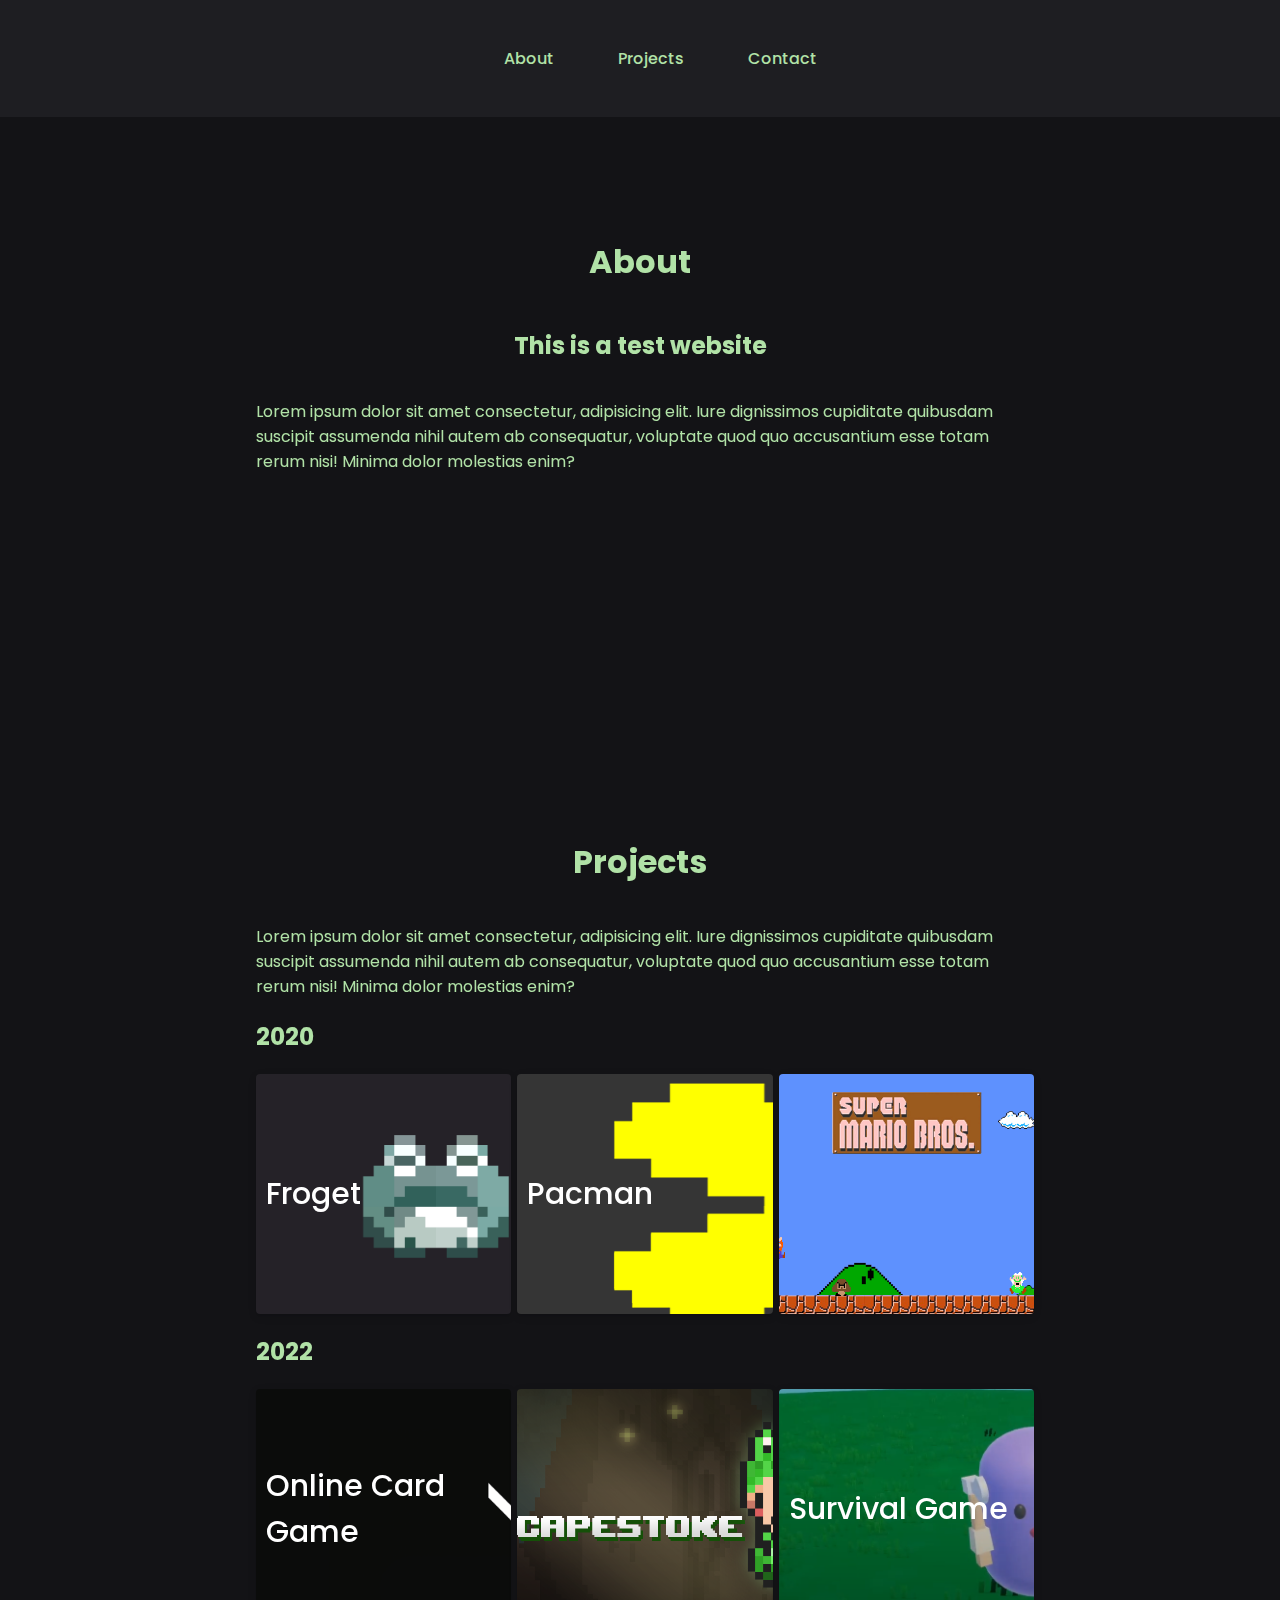
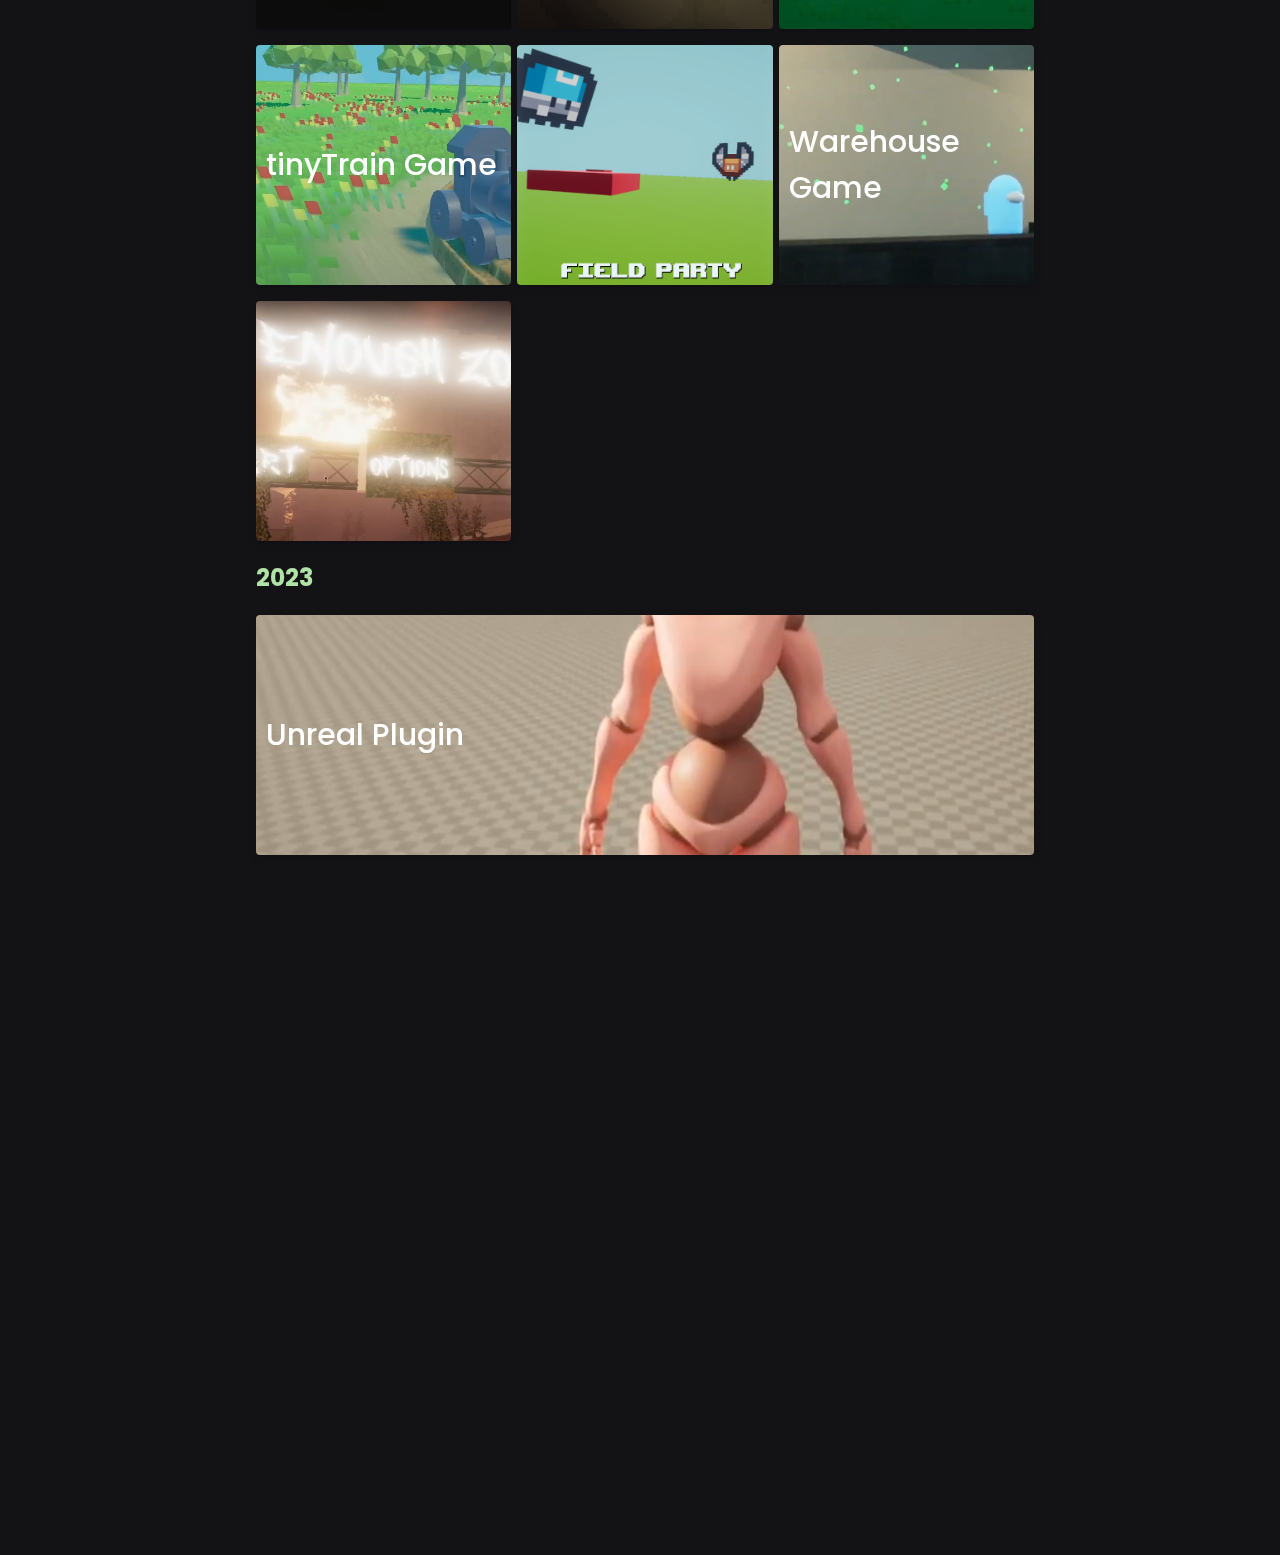
==== index.html @ f4c0c3f0 "init" ====
<!DOCTYPE html>
<html>
    <head>
        <meta charset="utf-8">
        <meta http-equiv="X-UA-Compatible" content="IE=edge">
        <title>Harvey Test Site</title>
        <meta name="description" content="">
        <meta name="viewport" content="width=device-width, initial-scale=1">
        <link rel="stylesheet" href="style.css">
        <script defer src="app.js"></script>
    </head>
    <body>
        <header>
            <div class="container">
                <nav class="navbar">
                    <ul class="nav__links">
                        <li class="nav-items">
                            <a href="#About" class="nav-link">About</a>
                        </li>
                        <li class="nav-items">
                            <a href="#Projects" class="nav-link">Projects</a>
                        </li>
                        <li class="nav-items">
                            <a href="#Contact" class="nav-link">Contact</a>
                        </li>
                    </ul>
                </nav>
            </div>
        </header>

            <section class="hidden">
                <h1>About</h1>
                <h2>This is a test website</h2>
                <div class="container">
                    <div id="About">
                         <p>Lorem ipsum dolor sit amet consectetur, adipisicing elit. Iure dignissimos cupiditate quibusdam suscipit assumenda nihil autem ab consequatur, voluptate quod quo accusantium esse totam rerum nisi! Minima dolor molestias enim?</p>
                     </div>
                </div>
            </section>

            <section class="hidden">
                <h1>Projects</h1>
                <div class="container">
                    <div id="Projects">
                         <p>Lorem ipsum dolor sit amet consectetur, adipisicing elit. Iure dignissimos cupiditate quibusdam suscipit assumenda nihil autem ab consequatur, voluptate quod quo accusantium esse totam rerum nisi! Minima dolor molestias enim?</p>
                         <h2>2020</h2>
                       
                     <div class="photo-grid">
                        <a href="froget.html" text>
                            <div
                              class="card card-tall card-wide"
                            style="background-image:url('Images/FrogetMainImage.png')"

                                 >
                                 Froget
                             </div>
                        </a>

                        <a href="pacman.html" text>
                            <div
                              class="card card-tall card-wide"
                              style="background-image:url('Images/PacmanMainImage.png')"
    
                                  >
                                  Pacman
                             </div>
                        </a>
            
                        <a href="mario.html" text>
                            <div
                              class="card card-tall card-wide"
                              style="background-image:url('Images/Start.png')"
    
                                  >
                             </div>
                        </a>
                    </div>
                </div>
                <div id="Projects">
                    <h2>2022</h2>
                  
                <div class="photo-grid">
                        
                        <a href="cardgame.html" text>
                            <div
                              class="card card-tall card-wide"
                              style="background-image:url('Images/CardGameMainImage.png')"
    
                                  >
                                  Online Card Game
                             </div>
                        </a>
                        <a href="ludjam.html" text>
                            <div
                              class="card card-tall card-wide"
                              style="background-image:url('Images/LudJamMainImage.png')"
    
                                  >
                             </div>
                        </a>
                        <a href="itemgame.html" text>
                            <div
                              class="card card-tall card-wide"
                              style="background-image:url('Images/ItemGameMainImage.png')"
    
                                  >
                                  Survival Game
                             </div>
                        </a>
                        <a href="tinytraingame.html" text>
                            <div
                              class="card card-tall card-wide"
                              style="background-image:url('Images/TinyTrainGameMainImage.png')"
    
                                  >
                                  tinyTrain Game
                             </div>
                        </a>
                        <a href="fieldpart.html" text>
                            <div
                              class="card card-tall card-wide"
                              style="background-image:url('Images/FieldPartMainImage.png')"
    
                                  >
                             </div>
                        </a>
                        <a href="warehousegame.html" text>
                            <div
                              class="card card-tall card-wide"
                              style="background-image:url('Images/WarehouseGameMainImage.png')"
                                  >
                                  Warehouse Game
                             </div>
                        </a>
                        <a href="groupproject.html" text>
                            <div
                              class="card card-tall card-wide"
                              style="background-image:url('Images/TGPMainImage.png')"
                                  >
                             </div>
                        </a>
                    </div>
                </div>
                <div id="Projects">
                    <h2>2023</h2>
                  
                <div class="photo-grid">
                        
                        <a href="UnrealPlugin.html" text>
                            <div
                              class="card card-tall card-wide"
                              style="background-image:url('Images/PluginMainImage.png')"
    
                                  >
                                  Unreal Plugin
                             </div>
                        </a>
                </div>
                </div>

                
            </section>
            
            <section class="hidden">
                <h1>Contact</h1>
                <h2>This is a test website</h2>
                <div class="container">
                    <div id="Contact">
                         <p>Lorem ipsum dolor sit amet consectetur, adipisicing elit. Iure dignissimos cupiditate quibusdam suscipit assumenda nihil autem ab consequatur, voluptate quod quo accusantium esse totam rerum nisi! Minima dolor molestias enim?</p>
                     </div>
                </div>
            </section>
    </body>
</html>
---- style.css ----
@import url('https://fonts.googleapis.com/css2?family=Poppins&display=swap');

body{
    background-color: #131316;
    color: #b1e2a7;
    font-family: 'Poppins', sans-serif;
    padding: 0;
    margin: 0;
    box-sizing: border-box;
}

html{
    scroll-behavior: smooth;
}

section{
    display: grid;
    place-items: center;
    align-items: center;
    min-height: 400px;
    padding: 100px 20vw;
    position: relative;
    display: flex;
    flex-direction: column;
}

.hidden{
    opacity: 0;
    filter: blur(5px);
    transform: translateX(-100%);
    transition: all 1s;
}

@media(prefers-reduced-motion){
    .hidden{
        transition: non;
    }
}

.show{
    opacity: 1;
    filter: blur(0);
    transform: translateX(0);
}

li, a, button{
    font-family: 'Poppins', sans-serif;
    font-weight: 500;
    font-size: 16px;
    color: #b1e2a7;
    text-decoration: none;
}

header{
    display: flex;
    justify-content: space-evenly;
    align-items: center;
    padding: 30px 10%;
    background-color:  #1e1e22;;
}

.nav__links{
    list-style: none;
}

.nav__links li{
    display: inline-block;
    padding: 0px 30px;
}

.nav__links li a{
    transition: all 0.3s ease 0s;
}

.nav__links li a:hover{
    color: #408b31;
}

button{
    margin-left: 20px;
    padding: 9px 25px;
    background-color: rgb(0, 136, 100,1);
    border: none;
    border-radius: 50px;
    cursor: pointer;
    transition: all 0.3s ease 0s;
}

button:hover{
    background-color: rgb(0, 136, 100,0.8);
}

body::-webkit-scrollbar{
    width: 0.25rem;
}

body::-webkit-scrollbar-track{
    background: rgb(0, 136, 100,0.8);
}

body::-webkit-scrollbar-thumb{
    background: #b1e2a7;
}

.card {
    display: flex;
    flex-direction: column;
    justify-content: center;
    align-items: center;
    background: #353535;
    font-size: 3rem;
    color: #fff;
    box-shadow: rgba(3, 8, 20, 0.1) 0px 0.15rem 0.5rem, rgba(2, 8, 20, 0.1) 0px 0.075rem 0.175rem;
    height: 100%;
    width: 100%;
    border-radius: 4px;
    transition: all 500ms;
    overflow: hidden;

    background-size: cover;
    background-position: center;
    background-repeat: no-repeat;
 }
  
.card:hover {
    box-shadow: rgba(2, 8, 20, 0.1) 0px 0.35em 1.175em, rgba(2, 8, 20, 0.08) 0px 0.175em 0.5em;
    transform: translateY(-3px) scale(1.1);
 }

 .photo-grid {
    display: grid;
    gap: 1rem;
  
    grid-template-columns: repeat(auto-fit, minmax(240px, 1fr));
    grid-auto-rows: 240px;
  }
  
  /* Medium screens */
  @media screen and (min-width: 600px) {
    .card-tall {
      grid-row: span 2 / auto;
      font-family: 'Poppins', sans-serif;
      font-weight: 500;
      font-size: 30px;
      color: #ffffff;
      text-decoration: none;
      align-items:start;
      padding-left: 10px;
    }
  
    .card-wide {
      grid-column: span 2 / auto;
    }
  }

  .ProjectsGrid{

    display: grid;
    place-items: center;
    align-items: center;
    min-height: 400px;
    padding: 0px 0vw;
    position: relative;
    display: flex;
    flex-direction: column;
}
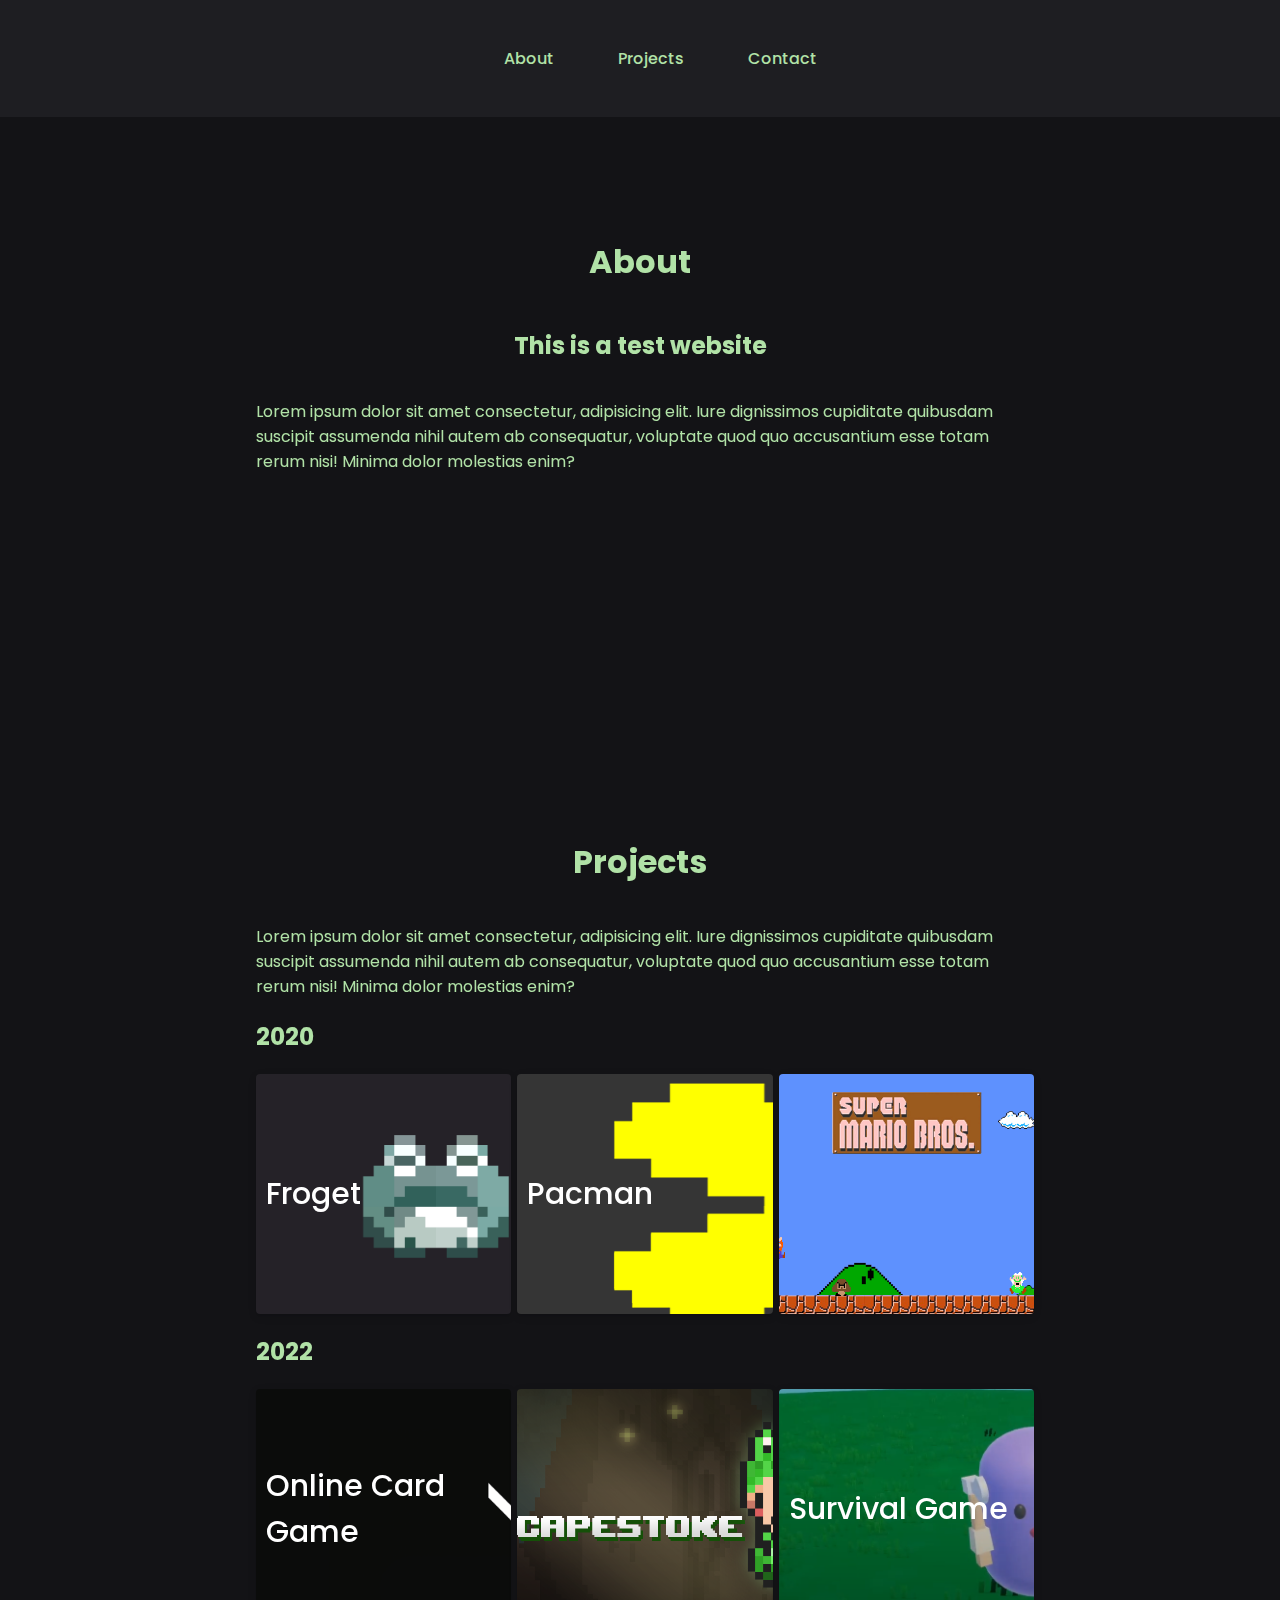
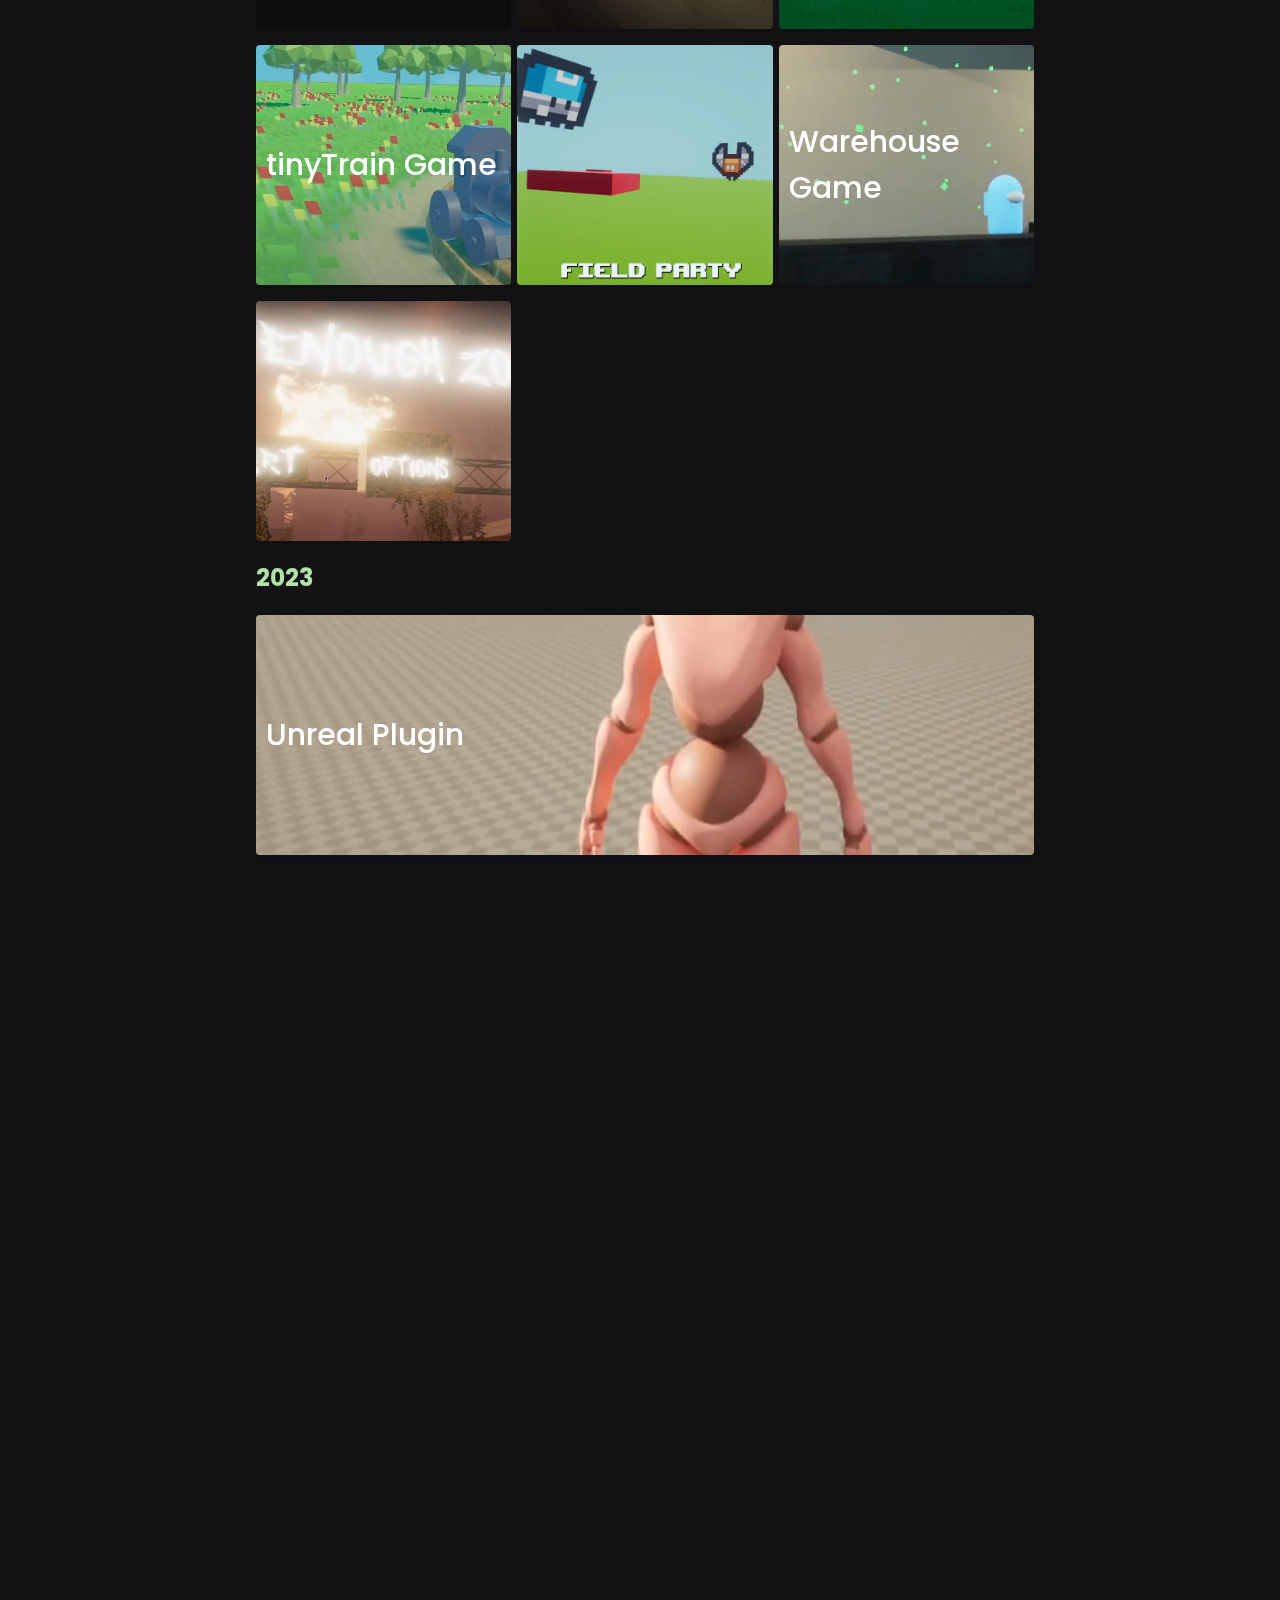
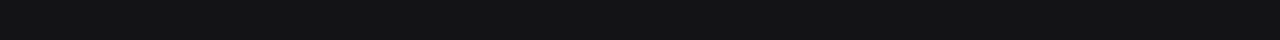
==== commit 06b04d7a: "social media added" ====
--- a/index.html
+++ b/index.html
@@ -169,6 +169,13 @@
                          <p>Lorem ipsum dolor sit amet consectetur, adipisicing elit. Iure dignissimos cupiditate quibusdam suscipit assumenda nihil autem ab consequatur, voluptate quod quo accusantium esse totam rerum nisi! Minima dolor molestias enim?</p>
                      </div>
                 </div>
+                    <h3>Email</h3>
+                    <p>harveymilner1@icloud.com</p>
+                    <ul class="icons">
+                        <a href="https://twitter.com/HarveyMilner3" class="fa fa-twitter" ><img src="Images/icons8-twitter.svg" height="50px" width="50px"></a>
+                        <a href="https://github.com/Hmilner1" class="icon brands fa-github"><img src="Images/icons8-github.svg" height="50px" width="50px"></a>
+                        <a href="https://www.linkedin.com/in/harvey-milner-62a5961ba" class="icon brands fa-linkedin-in"><img src="Images/icons8-linkedin-2.svg" height="50px" width="50px"></a>
+                    </ul>
             </section>
     </body>
 </html>--- a/style.css
+++ b/style.css
@@ -11,6 +11,10 @@
 
 html{
     scroll-behavior: smooth;
+}
+
+.icons{
+    padding-right: 50px;
 }
 
 section{
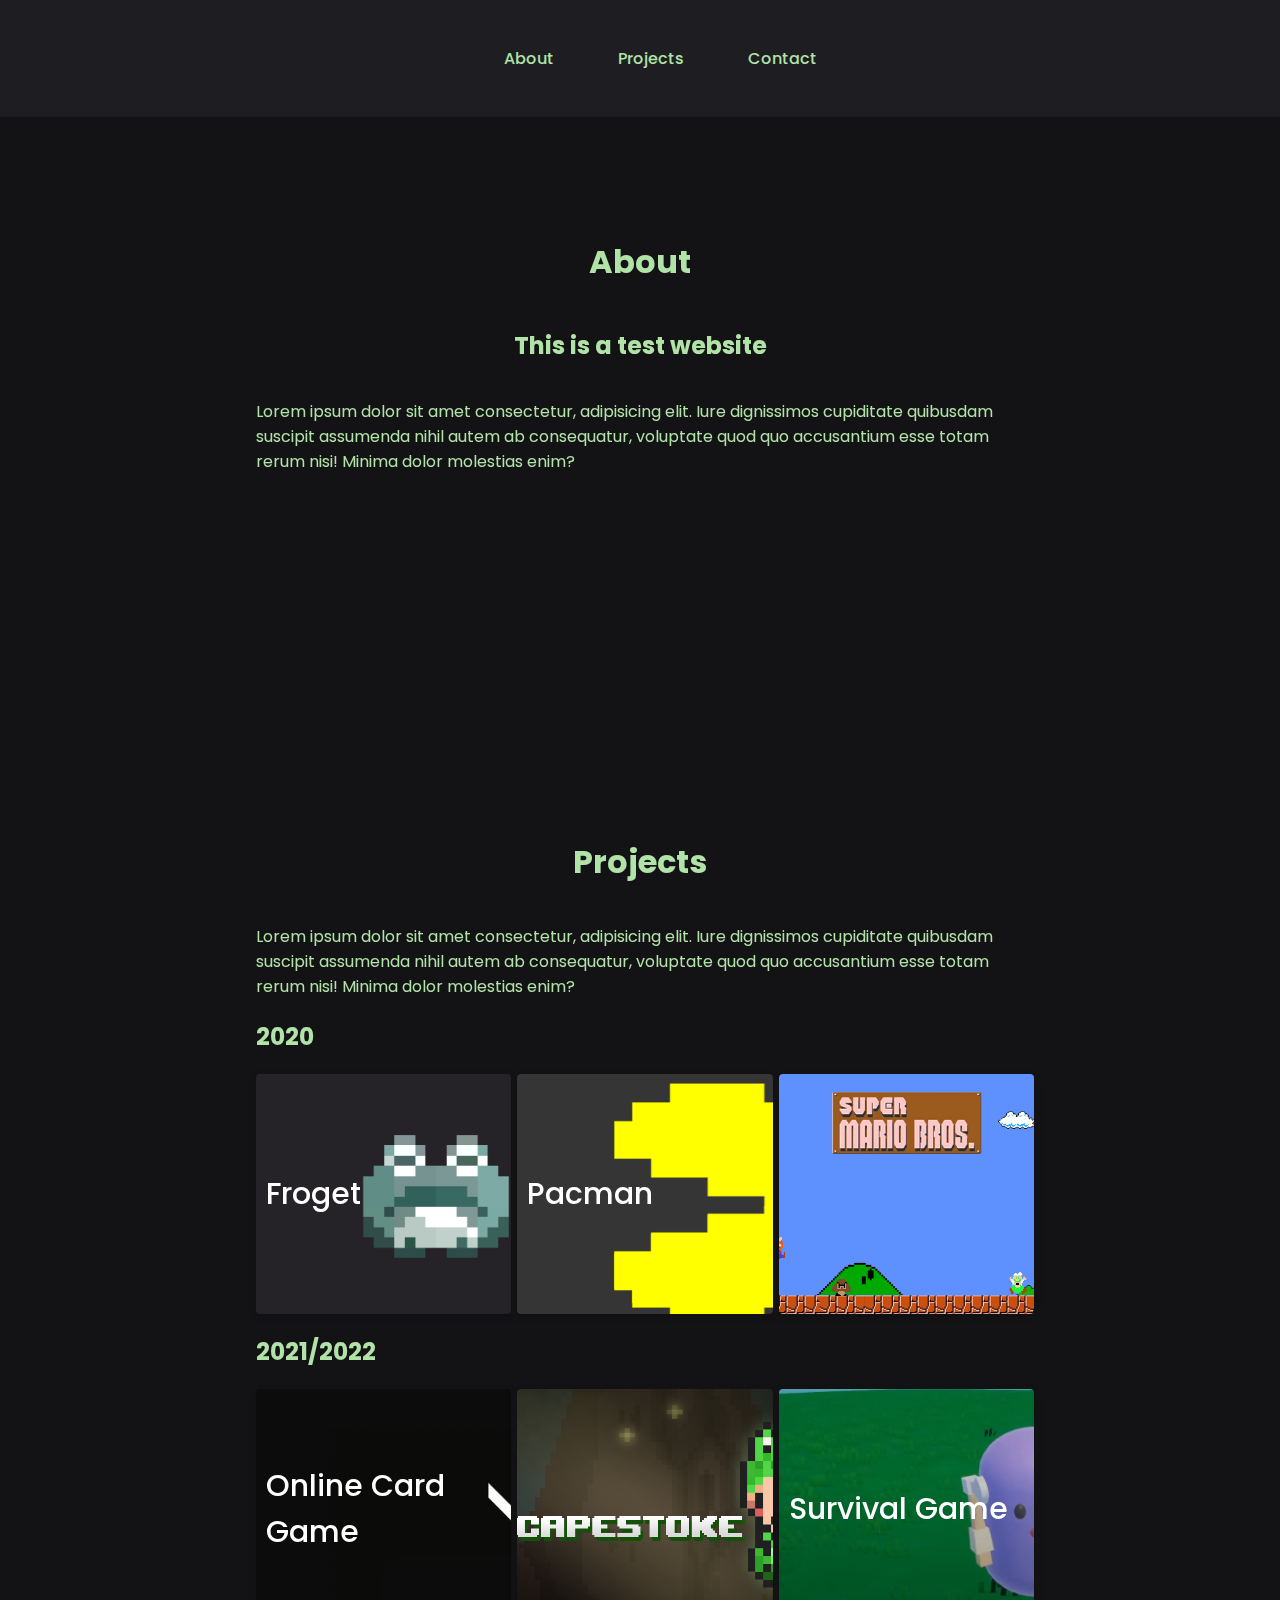
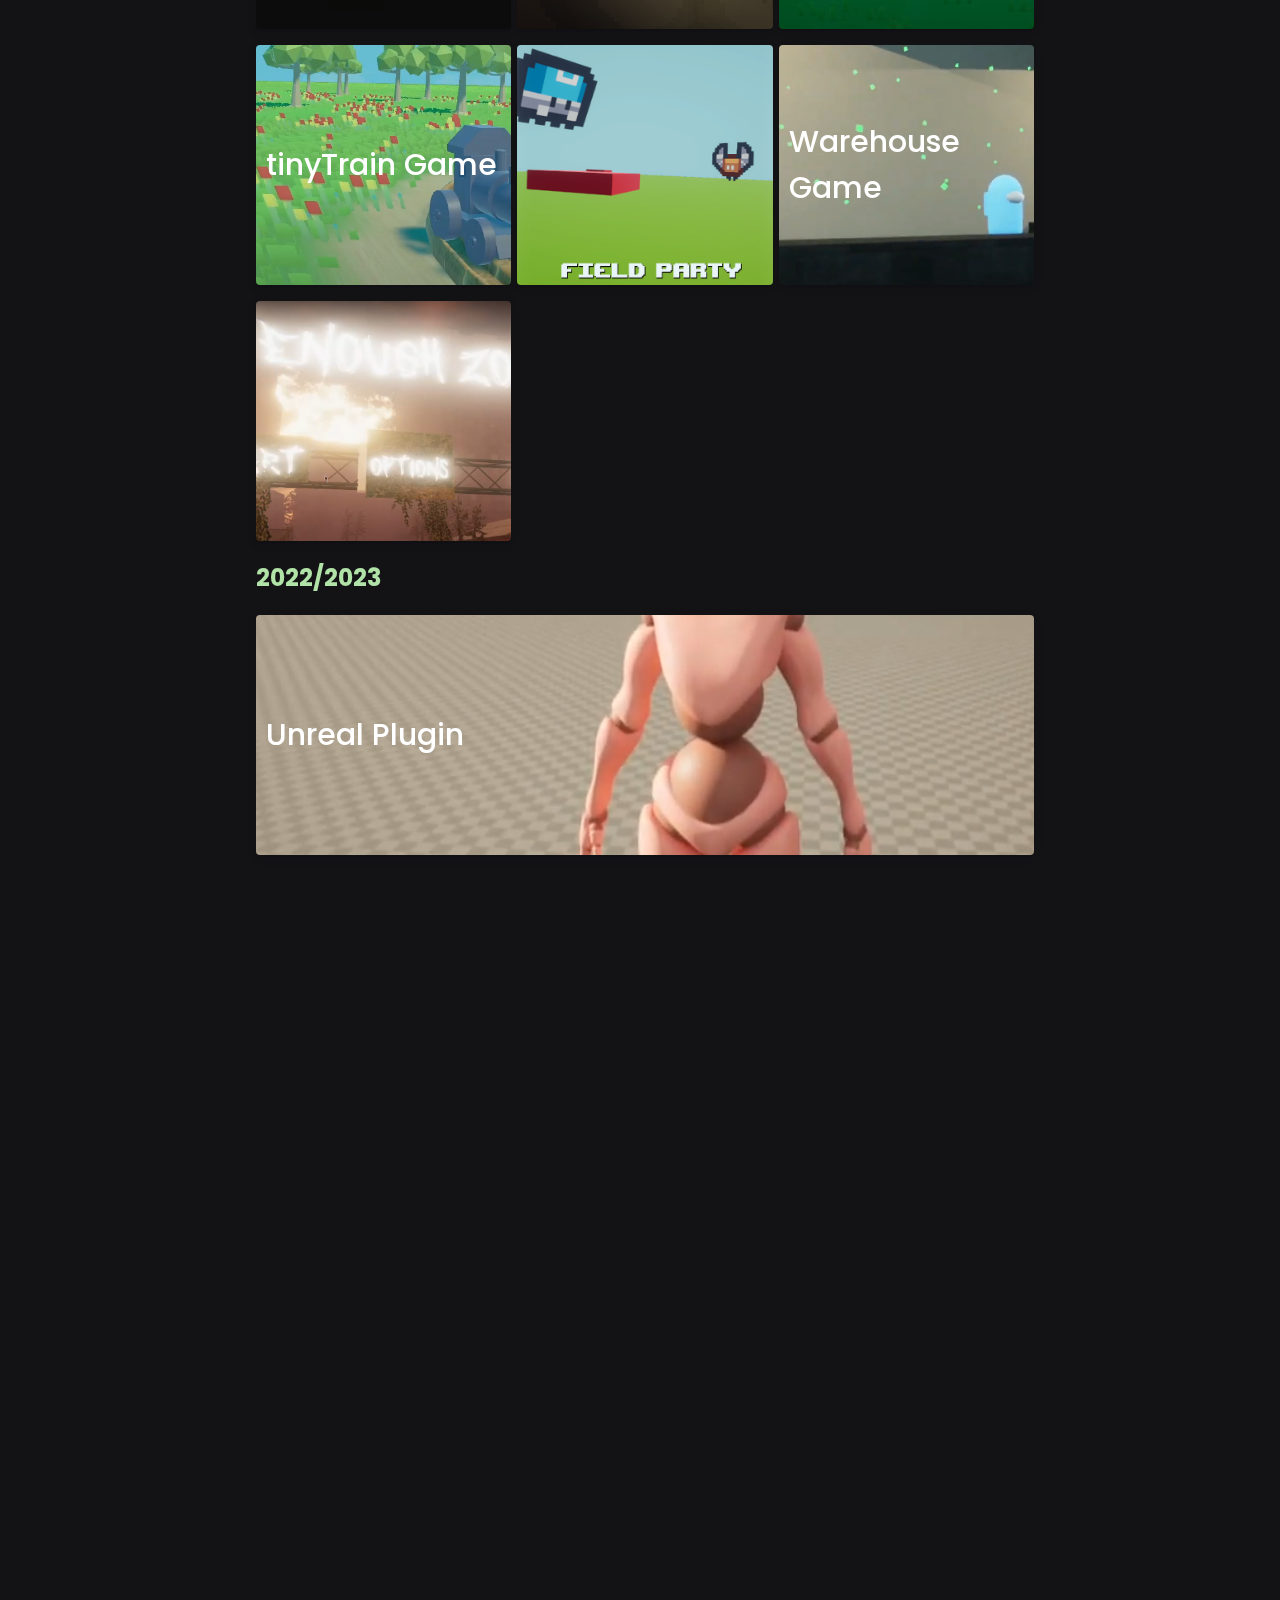
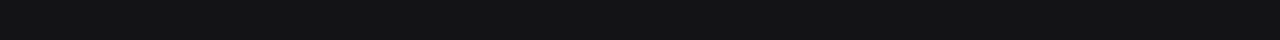
==== commit 74110579: "dates updated" ====
--- a/index.html
+++ b/index.html
@@ -77,7 +77,7 @@
                     </div>
                 </div>
                 <div id="Projects">
-                    <h2>2022</h2>
+                    <h2>2021/2022</h2>
                   
                 <div class="photo-grid">
                         
@@ -142,7 +142,7 @@
                     </div>
                 </div>
                 <div id="Projects">
-                    <h2>2023</h2>
+                    <h2>2022/2023</h2>
                   
                 <div class="photo-grid">
                         
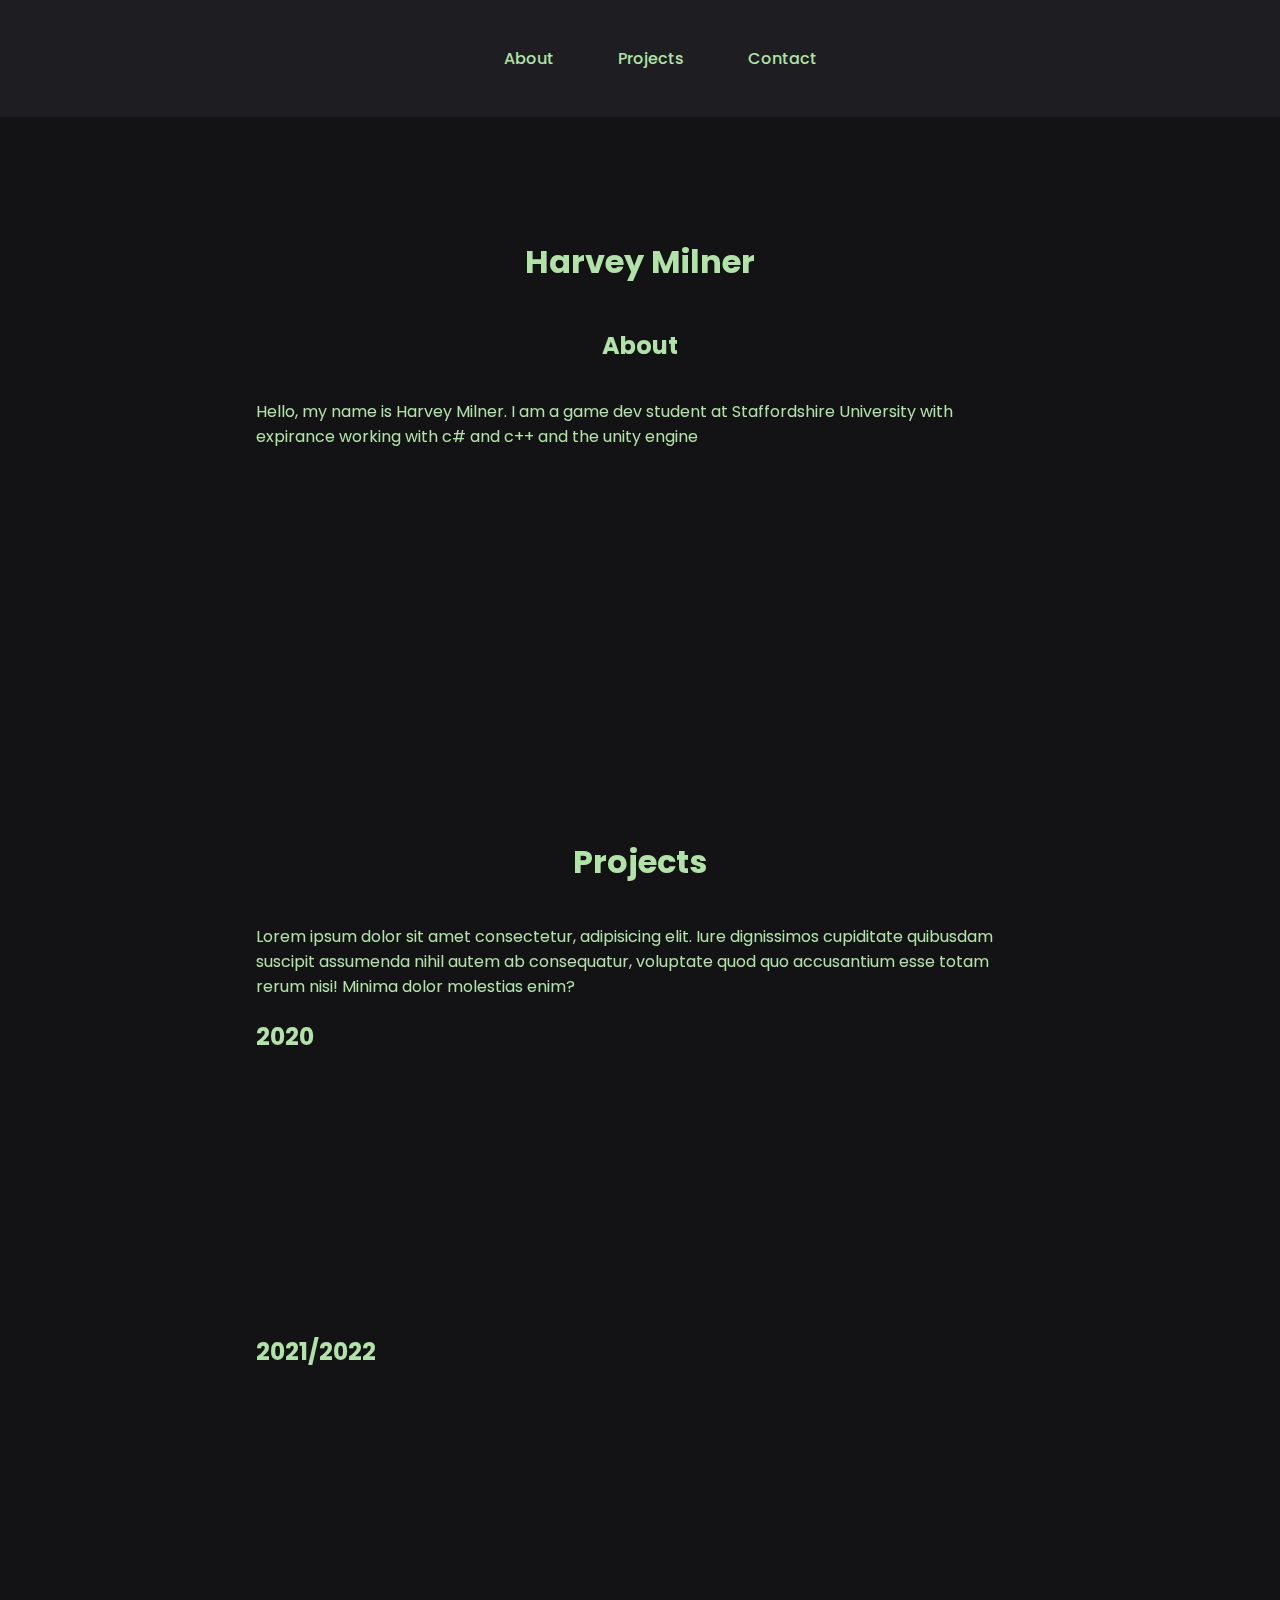
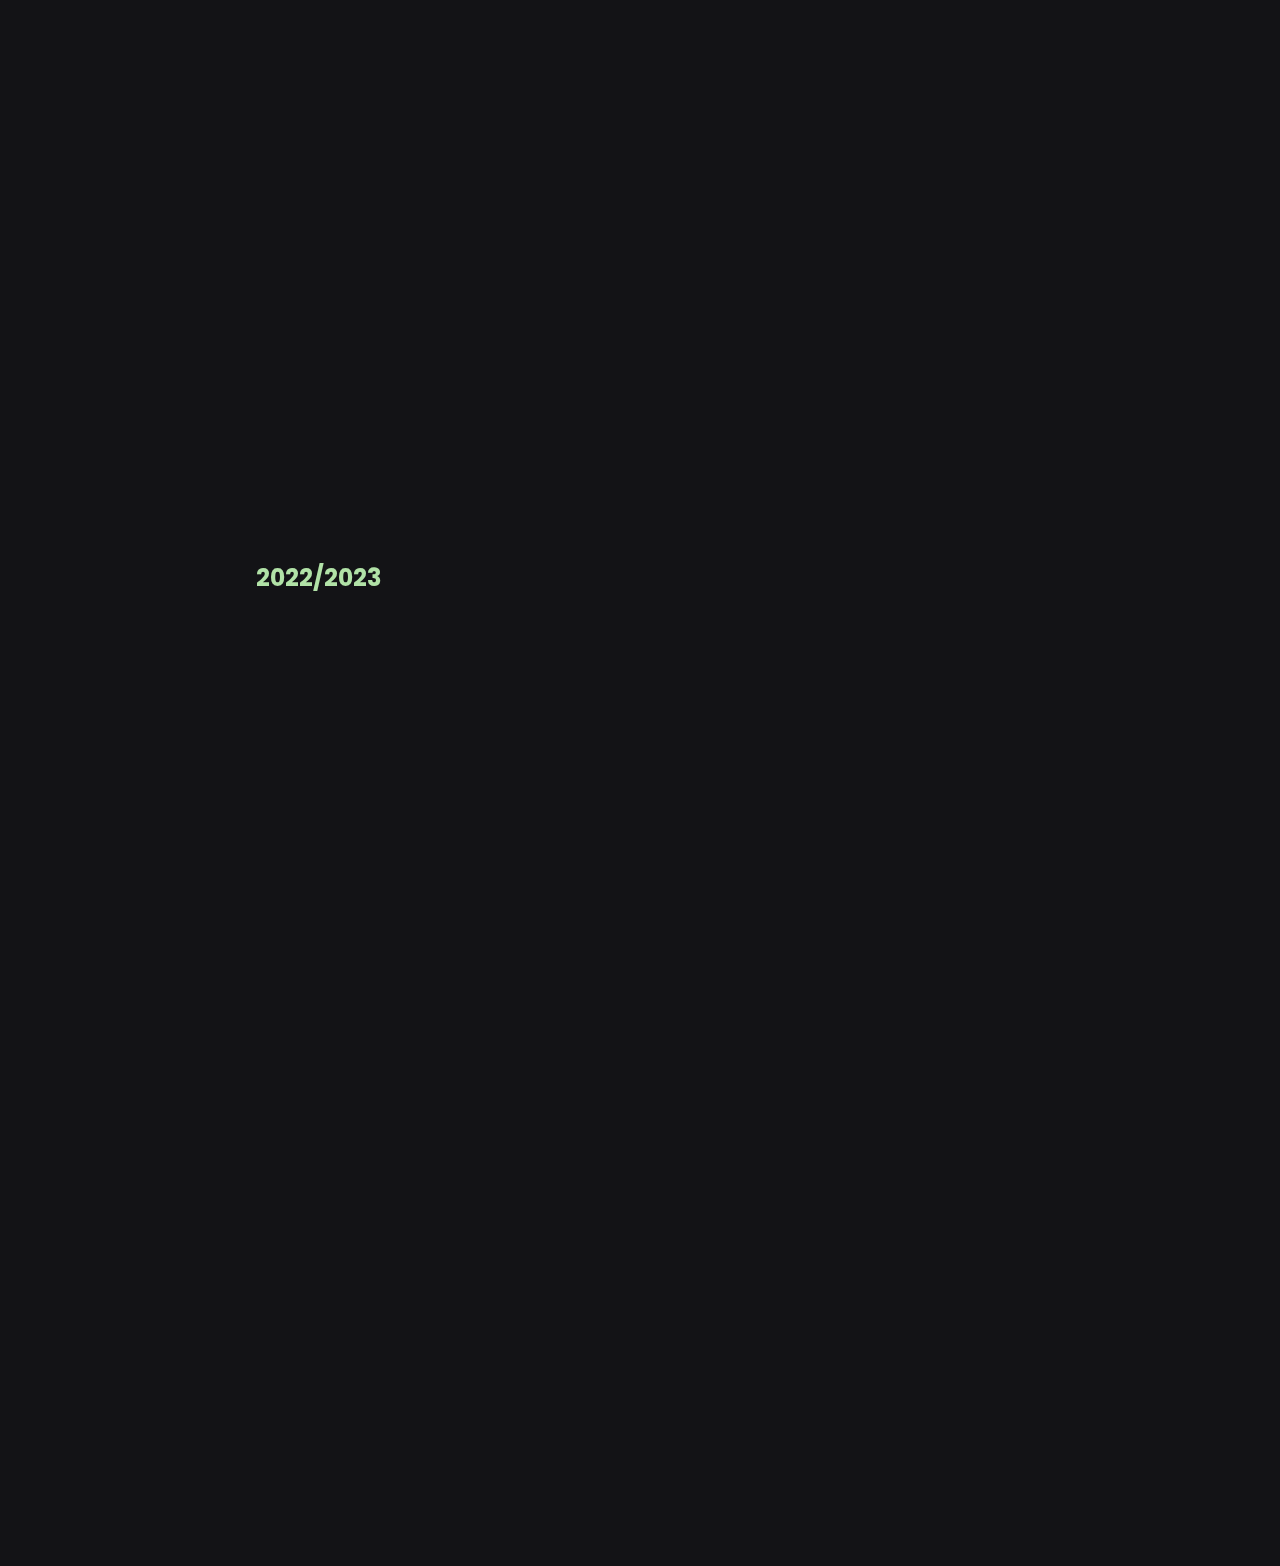
==== commit a2c43b48: "grid animations & about section" ====
--- a/index.html
+++ b/index.html
@@ -3,7 +3,7 @@
     <head>
         <meta charset="utf-8">
         <meta http-equiv="X-UA-Compatible" content="IE=edge">
-        <title>Harvey Test Site</title>
+        <title>Harvey Milner Portfolio</title>
         <meta name="description" content="">
         <meta name="viewport" content="width=device-width, initial-scale=1">
         <link rel="stylesheet" href="style.css">
@@ -29,11 +29,11 @@
         </header>
 
             <section class="hidden">
-                <h1>About</h1>
-                <h2>This is a test website</h2>
+                <h1>Harvey Milner</h1>
+                <h2>About</h2>
                 <div class="container">
                     <div id="About">
-                         <p>Lorem ipsum dolor sit amet consectetur, adipisicing elit. Iure dignissimos cupiditate quibusdam suscipit assumenda nihil autem ab consequatur, voluptate quod quo accusantium esse totam rerum nisi! Minima dolor molestias enim?</p>
+                         <p>Hello, my name is Harvey Milner. I am a game dev student at Staffordshire University with expirance working with c# and c++ and the unity engine</p>
                      </div>
                 </div>
             </section>
@@ -45,7 +45,7 @@
                          <p>Lorem ipsum dolor sit amet consectetur, adipisicing elit. Iure dignissimos cupiditate quibusdam suscipit assumenda nihil autem ab consequatur, voluptate quod quo accusantium esse totam rerum nisi! Minima dolor molestias enim?</p>
                          <h2>2020</h2>
                        
-                     <div class="photo-grid">
+                     <div class="photo-grid hidden">
                         <a href="froget.html" text>
                             <div
                               class="card card-tall card-wide"
@@ -79,7 +79,7 @@
                 <div id="Projects">
                     <h2>2021/2022</h2>
                   
-                <div class="photo-grid">
+                <div class="photo-grid hidden">
                         
                         <a href="cardgame.html" text>
                             <div
@@ -144,7 +144,7 @@
                 <div id="Projects">
                     <h2>2022/2023</h2>
                   
-                <div class="photo-grid">
+                <div class="photo-grid hidden">
                         
                         <a href="UnrealPlugin.html" text>
                             <div
@@ -163,7 +163,6 @@
             
             <section class="hidden">
                 <h1>Contact</h1>
-                <h2>This is a test website</h2>
                 <div class="container">
                     <div id="Contact">
                          <p>Lorem ipsum dolor sit amet consectetur, adipisicing elit. Iure dignissimos cupiditate quibusdam suscipit assumenda nihil autem ab consequatur, voluptate quod quo accusantium esse totam rerum nisi! Minima dolor molestias enim?</p>
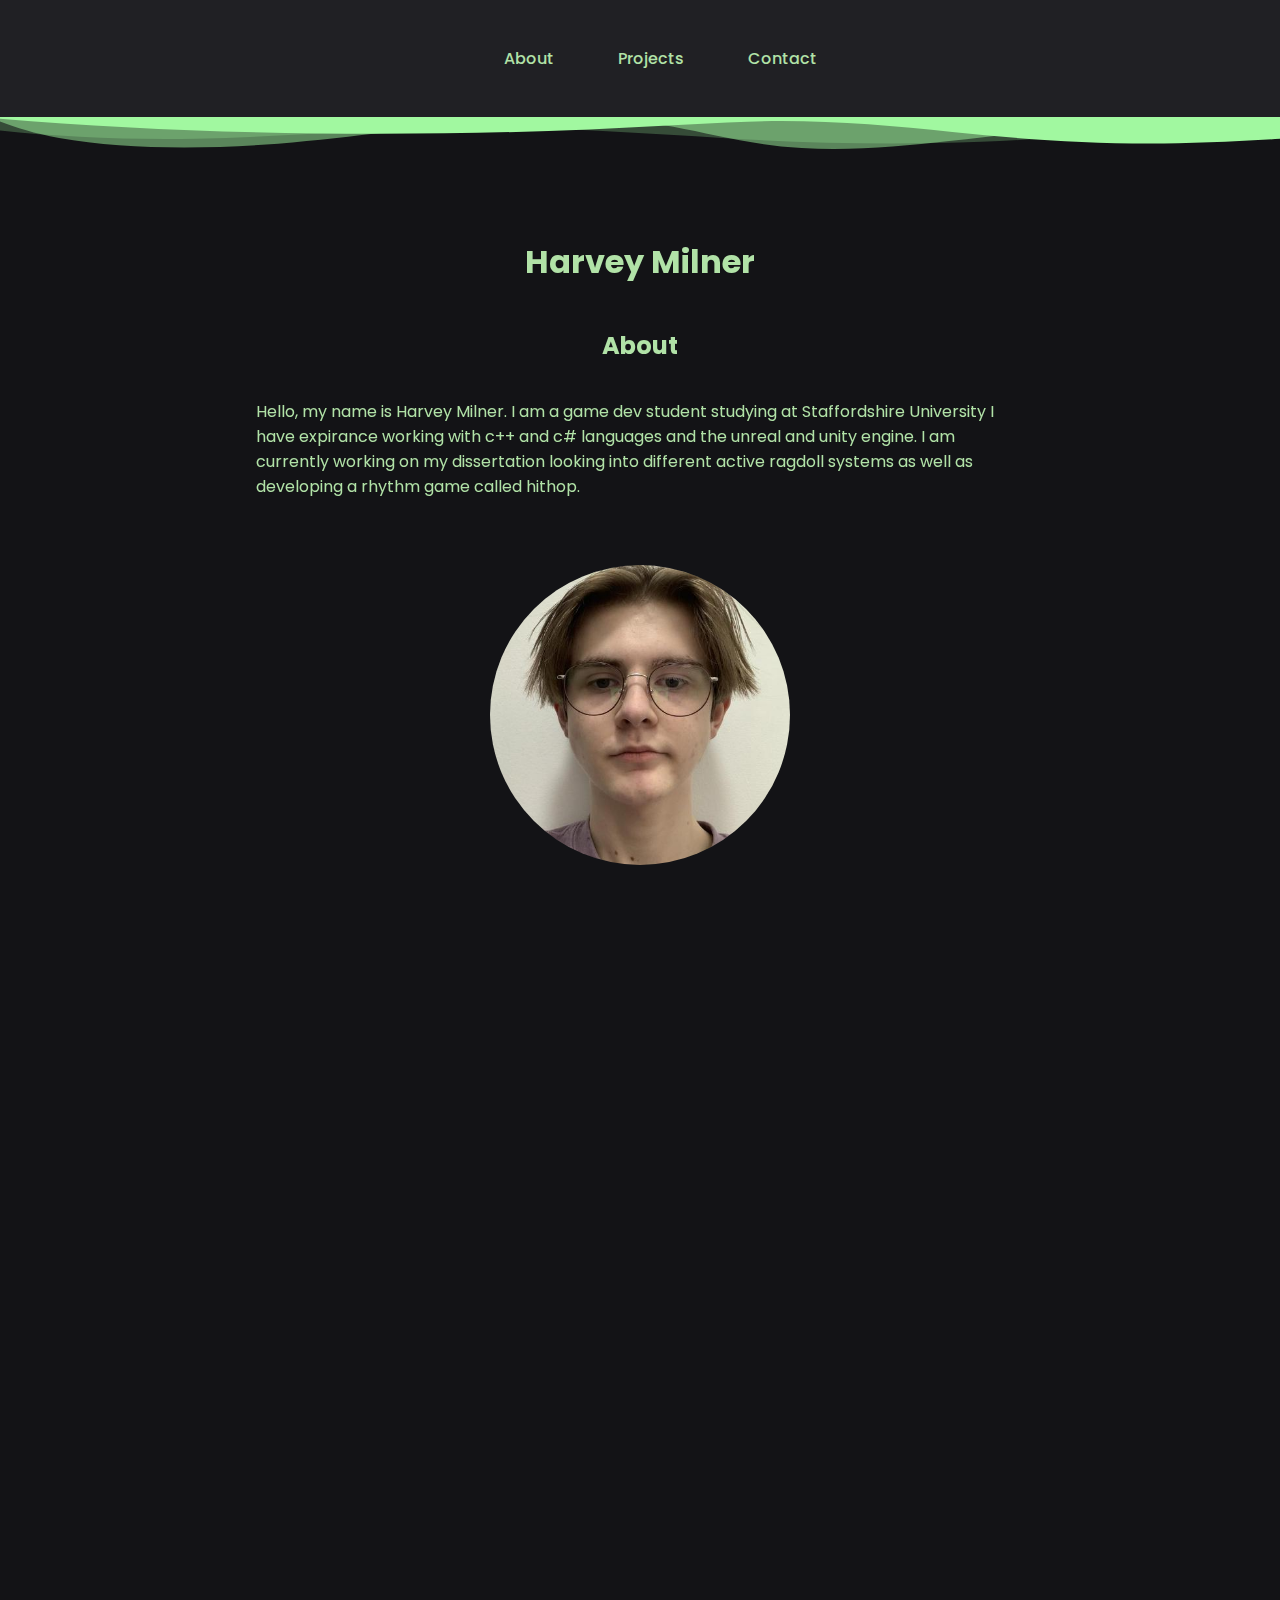
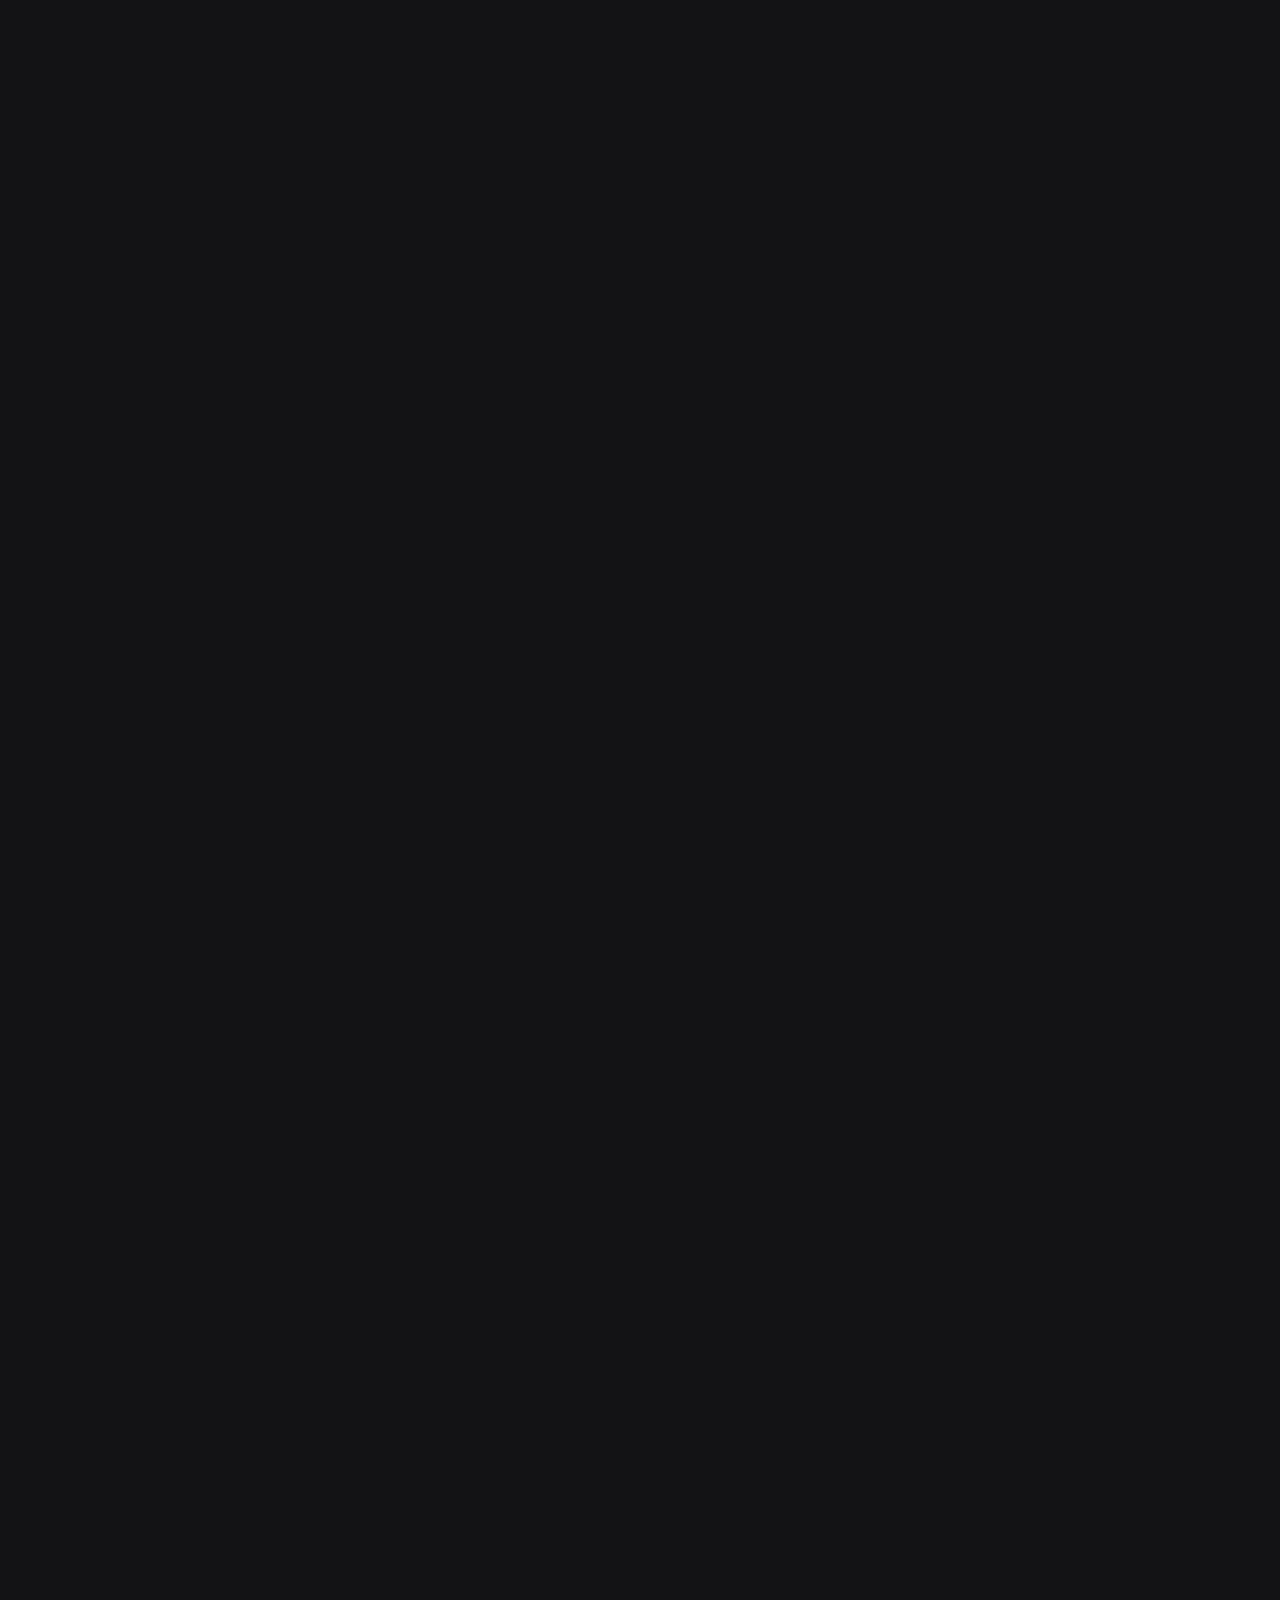
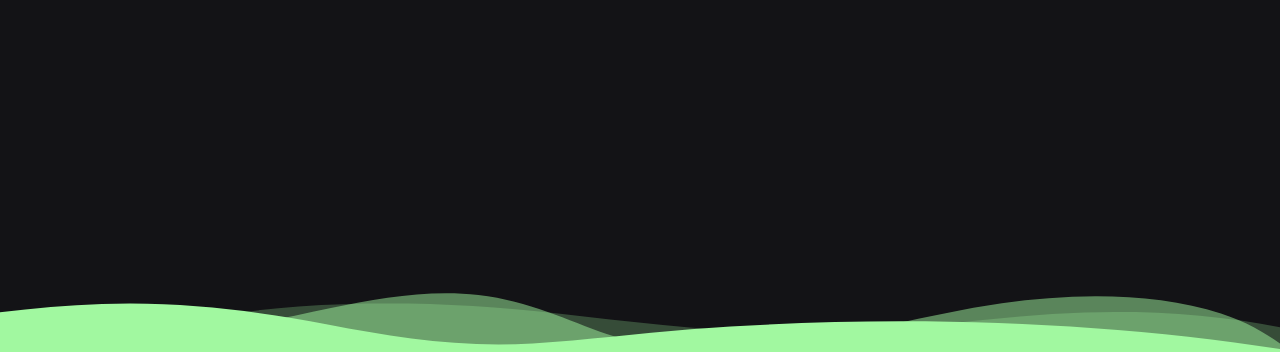
==== commit edbb747c: "front page update" ====
--- a/index.html
+++ b/index.html
@@ -27,22 +27,30 @@
                 </nav>
             </div>
         </header>
+        <div>
+            <div class="custom-shape-divider-top-1676848583">
+                <svg data-name="Layer 1" xmlns="http://www.w3.org/2000/svg" viewBox="0 0 1200 120" preserveAspectRatio="none">
+                    <path d="M0,0V46.29c47.79,22.2,103.59,32.17,158,28,70.36-5.37,136.33-33.31,206.8-37.5C438.64,32.43,512.34,53.67,583,72.05c69.27,18,138.3,24.88,209.4,13.08,36.15-6,69.85-17.84,104.45-29.34C989.49,25,1113-14.29,1200,52.47V0Z" opacity=".25" class="shape-fill"></path>
+                    <path d="M0,0V15.81C13,36.92,27.64,56.86,47.69,72.05,99.41,111.27,165,111,224.58,91.58c31.15-10.15,60.09-26.07,89.67-39.8,40.92-19,84.73-46,130.83-49.67,36.26-2.85,70.9,9.42,98.6,31.56,31.77,25.39,62.32,62,103.63,73,40.44,10.79,81.35-6.69,119.13-24.28s75.16-39,116.92-43.05c59.73-5.85,113.28,22.88,168.9,38.84,30.2,8.66,59,6.17,87.09-7.5,22.43-10.89,48-26.93,60.65-49.24V0Z" opacity=".5" class="shape-fill"></path>
+                    <path d="M0,0V5.63C149.93,59,314.09,71.32,475.83,42.57c43-7.64,84.23-20.12,127.61-26.46,59-8.63,112.48,12.24,165.56,35.4C827.93,77.22,886,95.24,951.2,90c86.53-7,172.46-45.71,248.8-84.81V0Z" class="shape-fill"></path>
+                </svg>
+            </div>
+        </div>
 
             <section class="hidden">
                 <h1>Harvey Milner</h1>
                 <h2>About</h2>
-                <div class="container">
                     <div id="About">
-                         <p>Hello, my name is Harvey Milner. I am a game dev student at Staffordshire University with expirance working with c# and c++ and the unity engine</p>
+                         <p>Hello, my name is Harvey Milner. I am a game dev student studying at Staffordshire University I have expirance working with c++ and c# languages and the unreal and unity engine. I am currently working on my dissertation looking into different active ragdoll systems as well as developing a rhythm game called hithop. </p>
                      </div>
-                </div>
+                     <img src="Images/ProfilePic.jpg" width="300" height="300" ></a>
             </section>
 
             <section class="hidden">
                 <h1>Projects</h1>
                 <div class="container">
                     <div id="Projects">
-                         <p>Lorem ipsum dolor sit amet consectetur, adipisicing elit. Iure dignissimos cupiditate quibusdam suscipit assumenda nihil autem ab consequatur, voluptate quod quo accusantium esse totam rerum nisi! Minima dolor molestias enim?</p>
+                         <p>Here is a collection of some of the projects that i have worked on since starting game development. There are some projects that i have produced as part of my degree as well as some personal projects and game jam games i have done in my own time in order to progress my knowledge. Feel free to click around to find out more information.</p>
                          <h2>2020</h2>
                        
                      <div class="photo-grid hidden">
@@ -165,7 +173,7 @@
                 <h1>Contact</h1>
                 <div class="container">
                     <div id="Contact">
-                         <p>Lorem ipsum dolor sit amet consectetur, adipisicing elit. Iure dignissimos cupiditate quibusdam suscipit assumenda nihil autem ab consequatur, voluptate quod quo accusantium esse totam rerum nisi! Minima dolor molestias enim?</p>
+                         <p>Here are some links to my social media accounts, where you will be able to find more information on my work. Twitter and GitHub are the best places to find any new work, as well you will find my email address if you wish to contact me directly.   </p>
                      </div>
                 </div>
                     <h3>Email</h3>
@@ -176,5 +184,13 @@
                         <a href="https://www.linkedin.com/in/harvey-milner-62a5961ba" class="icon brands fa-linkedin-in"><img src="Images/icons8-linkedin-2.svg" height="50px" width="50px"></a>
                     </ul>
             </section>
+
+            <div class="custom-shape-divider-bottom-1676848458">
+                <svg data-name="Layer 1" xmlns="http://www.w3.org/2000/svg" viewBox="0 0 1200 120" preserveAspectRatio="none">
+                    <path d="M0,0V46.29c47.79,22.2,103.59,32.17,158,28,70.36-5.37,136.33-33.31,206.8-37.5C438.64,32.43,512.34,53.67,583,72.05c69.27,18,138.3,24.88,209.4,13.08,36.15-6,69.85-17.84,104.45-29.34C989.49,25,1113-14.29,1200,52.47V0Z" opacity=".25" class="shape-fill"></path>
+                    <path d="M0,0V15.81C13,36.92,27.64,56.86,47.69,72.05,99.41,111.27,165,111,224.58,91.58c31.15-10.15,60.09-26.07,89.67-39.8,40.92-19,84.73-46,130.83-49.67,36.26-2.85,70.9,9.42,98.6,31.56,31.77,25.39,62.32,62,103.63,73,40.44,10.79,81.35-6.69,119.13-24.28s75.16-39,116.92-43.05c59.73-5.85,113.28,22.88,168.9,38.84,30.2,8.66,59,6.17,87.09-7.5,22.43-10.89,48-26.93,60.65-49.24V0Z" opacity=".5" class="shape-fill"></path>
+                    <path d="M0,0V5.63C149.93,59,314.09,71.32,475.83,42.57c43-7.64,84.23-20.12,127.61-26.46,59-8.63,112.48,12.24,165.56,35.4C827.93,77.22,886,95.24,951.2,90c86.53-7,172.46-45.71,248.8-84.81V0Z" class="shape-fill"></path>
+                </svg>
+            </div>
     </body>
 </html>--- a/style.css
+++ b/style.css
@@ -60,7 +60,7 @@
     justify-content: space-evenly;
     align-items: center;
     padding: 30px 10%;
-    background-color:  #1e1e22;;
+    background-color:  #202024;;
 }
 
 .nav__links{
@@ -167,4 +167,49 @@
     position: relative;
     display: flex;
     flex-direction: column;
-}+}
+
+.custom-shape-divider-top-1676848583 {
+    position: absolute;
+    left: 0;
+    width: 100%;
+    overflow: hidden;
+    line-height: 0;
+}
+
+.custom-shape-divider-top-1676848583 svg {
+    position: relative;
+    display: block;
+    width: calc(116% + 1.3px);
+    height: 35px;
+}
+
+.custom-shape-divider-top-1676848583 .shape-fill {
+    fill: #A1F8A0;
+}
+
+.custom-shape-divider-bottom-1676848458 {
+    position: absolute;
+
+    left: 0;
+    width: 100%;
+    overflow: hidden;
+    line-height: 0;
+    transform: rotate(180deg);
+}
+
+.custom-shape-divider-bottom-1676848458 svg {
+    position: relative;
+    display: block;
+    width: calc(116% + 1.3px);
+    height: 64px;
+}
+
+.custom-shape-divider-bottom-1676848458 .shape-fill {
+    fill: #A1F8A0;
+}
+
+img {
+    border-radius: 50%;
+    margin-top: 50px;
+  }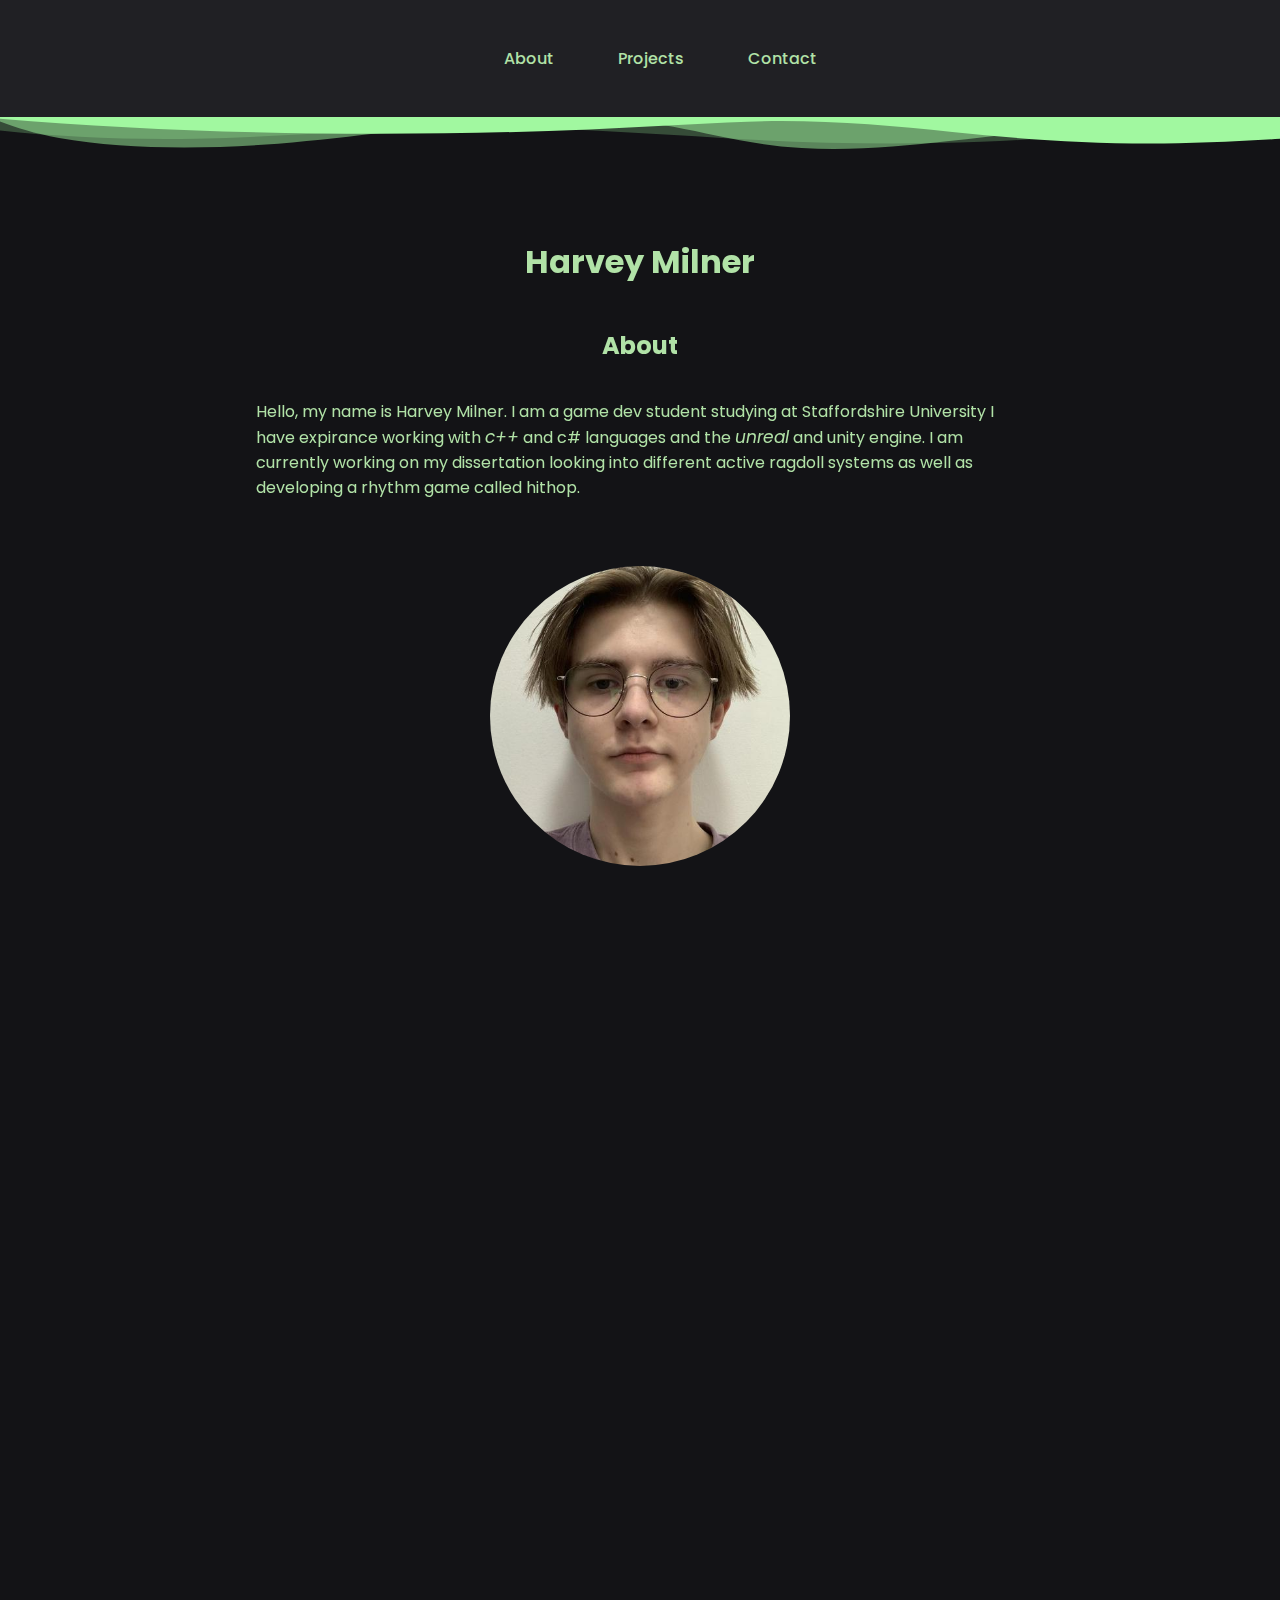
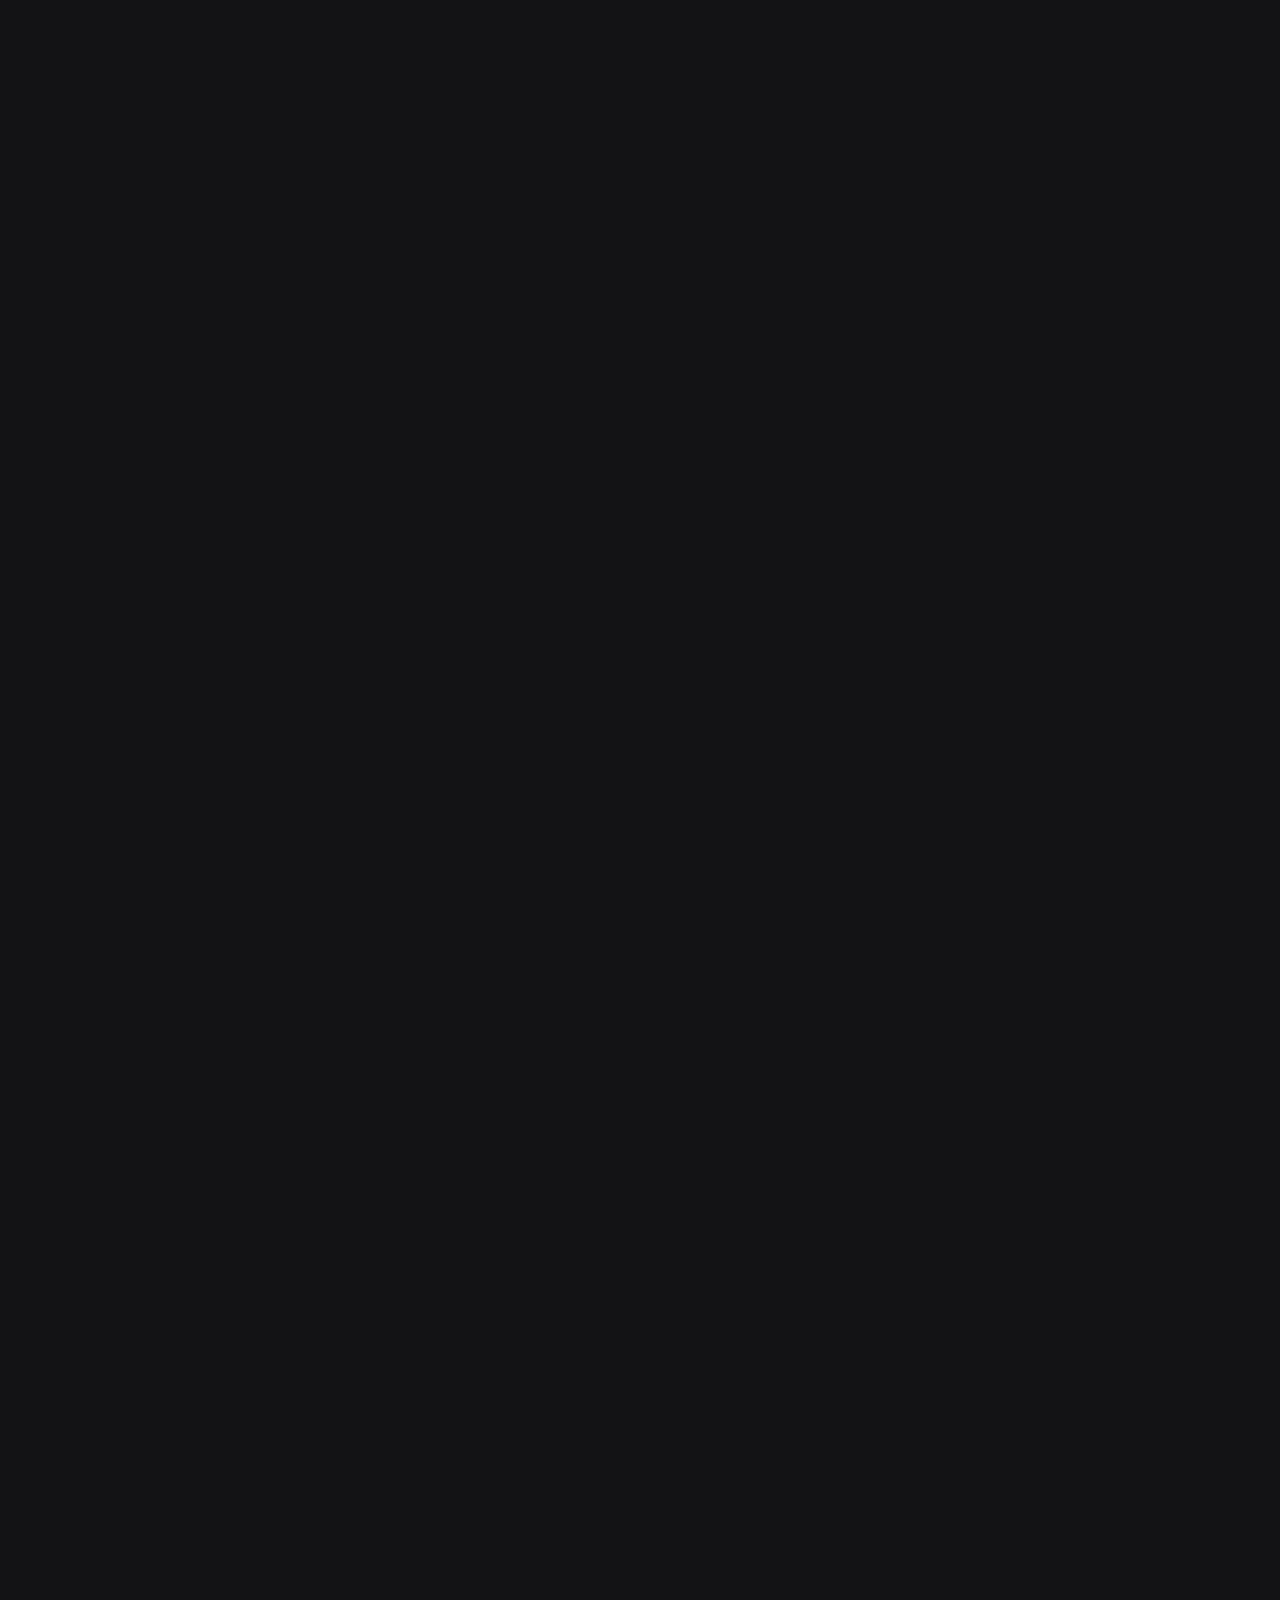
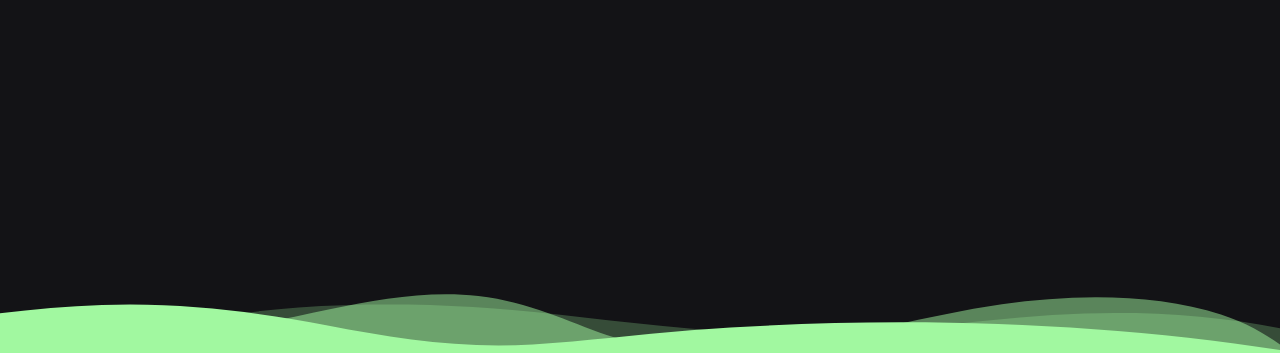
==== commit 751031ec: "info pages updated" ====
--- a/index.html
+++ b/index.html
@@ -41,7 +41,7 @@
                 <h1>Harvey Milner</h1>
                 <h2>About</h2>
                     <div id="About">
-                         <p>Hello, my name is Harvey Milner. I am a game dev student studying at Staffordshire University I have expirance working with c++ and c# languages and the unreal and unity engine. I am currently working on my dissertation looking into different active ragdoll systems as well as developing a rhythm game called hithop. </p>
+                         <p>Hello, my name is Harvey Milner. I am a game dev student studying at Staffordshire University I have expirance working with <em>c++</em> and c# languages and the <em>unreal</em> and unity engine. I am currently working on my dissertation looking into different active ragdoll systems as well as developing a rhythm game called hithop. </p>
                      </div>
                      <img src="Images/ProfilePic.jpg" width="300" height="300" ></a>
             </section>
@@ -166,7 +166,6 @@
                 </div>
                 </div>
 
-                
             </section>
             
             <section class="hidden">
--- a/style.css
+++ b/style.css
@@ -212,4 +212,7 @@
 img {
     border-radius: 50%;
     margin-top: 50px;
-  }+}
+em{
+    font-size: 17px;
+}
